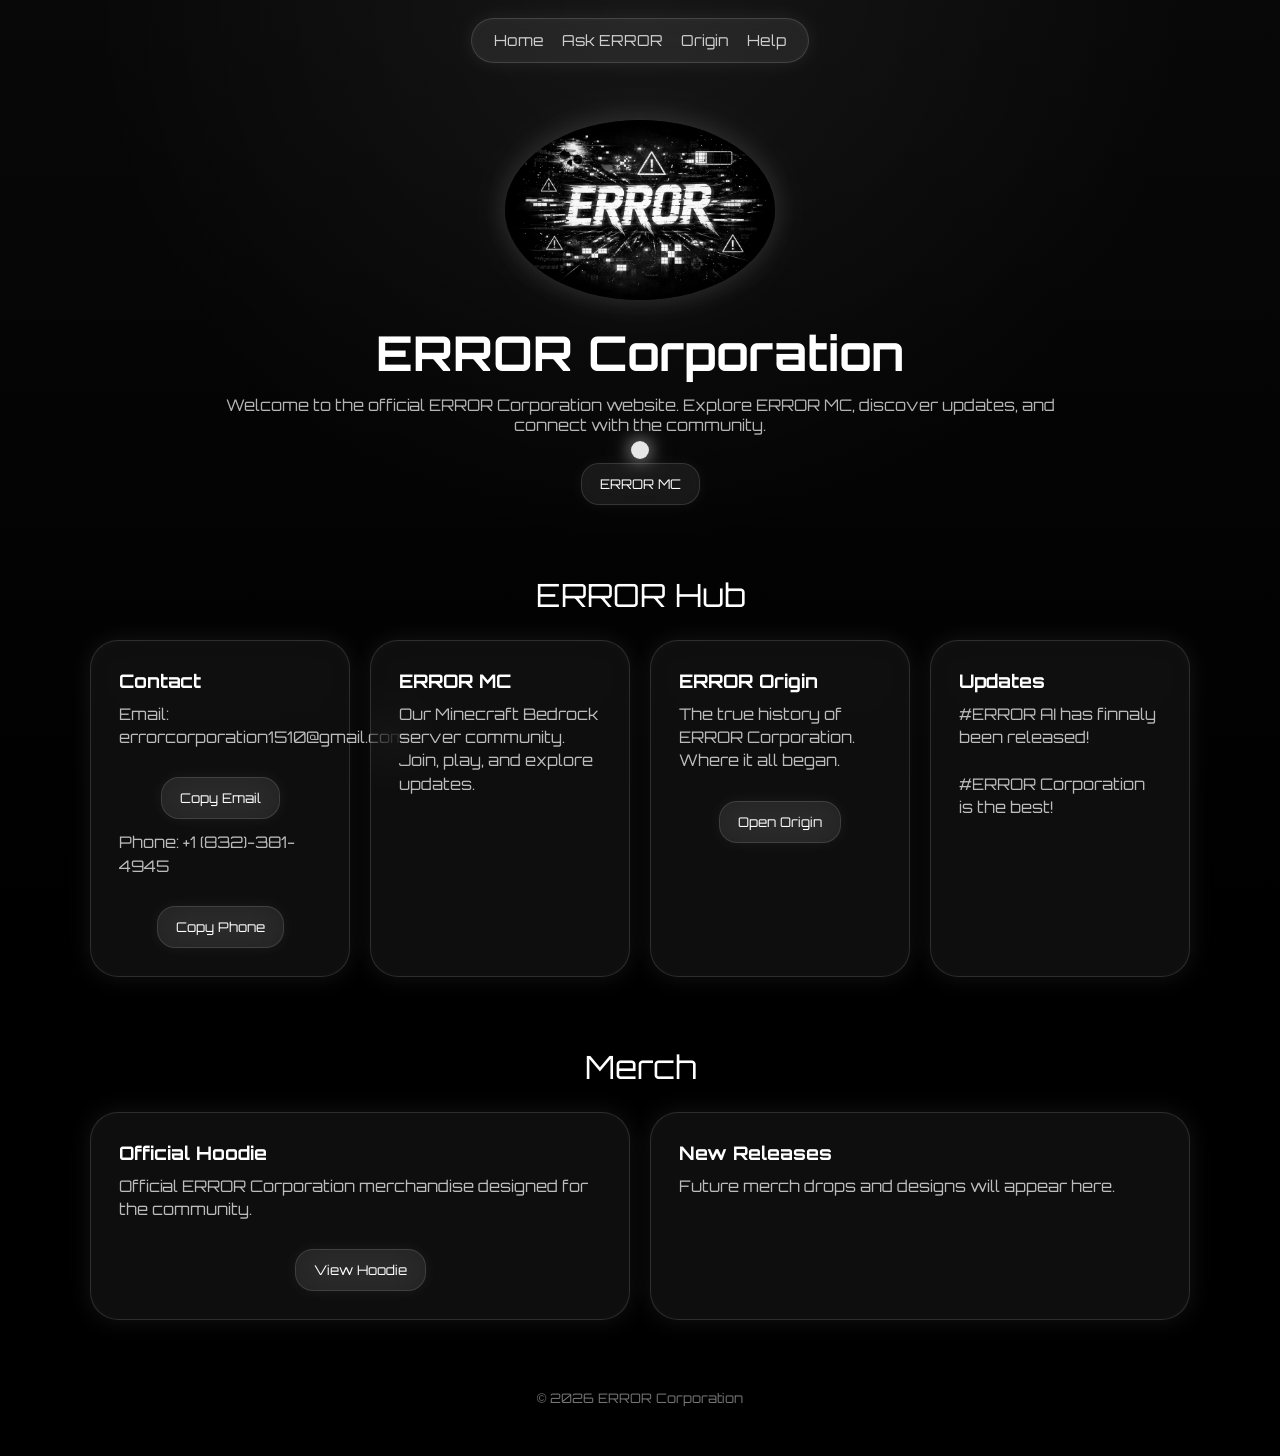
==== index.html @ 1487696e "Fix typo in updates section of index.html" ====
<!DOCTYPE html>
<html lang="en">
<head>
<meta charset="UTF-8">
<meta name="viewport" content="width=device-width, initial-scale=1.0">
<title>ERROR Corporation</title>

<link href="https://fonts.googleapis.com/css2?family=Orbitron:wght@400;500;700&display=swap" rel="stylesheet">

<link rel="icon" type="image/png" href="assets/ERROR Logo 2.png">

<style>
*{
  margin:0;
  padding:0;
  box-sizing:border-box;
  font-family:"Orbitron", sans-serif;
}

html{
  scroll-behavior:smooth;
}

body{
  background:#000;
  color:#fff;
  overflow-x:hidden;
  cursor:none;
}

/* STATIC BACKGROUND */
body::before{
  content:"";
  position:fixed;
  inset:0;
  background:
  radial-gradient(circle at top, rgba(255,255,255,.06), transparent 50%),
  linear-gradient(to bottom, rgba(255,255,255,.03), rgba(0,0,0,.96));
  z-index:0;
}

/* TOP BAR */
.topbar{
  position:fixed;
  top:18px;
  left:50%;
  transform:translateX(-50%);
  z-index:50;

  padding:12px 22px;
  border-radius:999px;

  background:rgba(255,255,255,.08);
  backdrop-filter:blur(22px);
  border:1px solid rgba(255,255,255,.14);

  box-shadow:
  0 0 20px rgba(255,255,255,.08),
  inset 0 0 10px rgba(255,255,255,.03);

  display:flex;
  gap:18px;
  align-items:center;
}

.topbar a{
  color:#fff;
  text-decoration:none;
  font-size:.95rem;
  opacity:.78;
  transition:.25s;
}

.topbar a:hover{
  opacity:1;
  text-shadow:0 0 12px rgba(255,255,255,.45);
}

/* MAIN */
main{
  position:relative;
  z-index:2;
  padding:120px 16px 50px;
}

/* HERO */
.hero{
  text-align:center;
  max-width:900px;
  margin:auto;
}

.hero img{
  height:180px;
  width:auto;
  border-radius:50%;
  box-shadow:
  0 0 28px rgba(255,255,255,.14),
  0 0 70px rgba(255,255,255,.05);
}

.hero h1{
  margin-top:18px;
  font-size:3rem;
}

.hero p{
  margin-top:12px;
  opacity:.7;
  font-size:1rem;
}

/* BUTTONS */
.btn-row{
  margin-top:28px;
  display:flex;
  flex-wrap:wrap;
  gap:12px;
  justify-content:center;
}

button{
  border:none;
  color:white;
  padding:12px 18px;
  border-radius:18px;
  cursor:pointer;
  transition:.25s;

  background:rgba(255,255,255,.08);
  backdrop-filter:blur(18px);
  border:1px solid rgba(255,255,255,.12);

  box-shadow:0 0 16px rgba(255,255,255,.06);
}

button:hover{
  transform:translateY(-2px);
  background:rgba(255,255,255,.14);
  box-shadow:0 0 24px rgba(255,255,255,.12);
}

/* SECTIONS */
.section{
  margin-top:70px;
}

.section-title{
  text-align:center;
  font-size:2rem;
  margin-bottom:25px;
}

/* GRID */
.grid{
  display:grid;
  grid-template-columns:repeat(auto-fit,minmax(260px,1fr));
  gap:20px;
  max-width:1100px;
  margin:auto;
}

/* CARD */
.card{
  padding:28px;
  border-radius:28px;

  background:rgba(255,255,255,.055);
  backdrop-filter:blur(25px);
  border:1px solid rgba(255,255,255,.13);

  box-shadow:
  0 0 24px rgba(255,255,255,.08),
  inset 0 0 14px rgba(255,255,255,.02);

  transition:.28s;
}

.card:hover{
  transform:translateY(-6px);
  box-shadow:
  0 0 34px rgba(255,255,255,.13),
  inset 0 0 14px rgba(255,255,255,.03);
}

.card h3{
  margin-bottom:10px;
}

.card p{
  opacity:.72;
  line-height:1.45;
}

/* FOOTER */
footer{
  margin-top:70px;
  text-align:center;
  opacity:.45;
  font-size:.82rem;
}

/* OPTIMIZED CURSOR */
.cursor{
  position:fixed;
  width:18px;
  height:18px;
  border-radius:50%;
  pointer-events:none;
  z-index:9999;

  background:rgba(255,255,255,.9);

  box-shadow:
  0 0 18px rgba(255,255,255,.75),
  0 0 40px rgba(255,255,255,.28);

  transform:translate(-50%,-50%);
  transition:
  transform .08s linear,
  width .2s ease,
  height .2s ease,
  opacity .2s ease;
}

.cursor.active{
  width:28px;
  height:28px;

  background:rgba(255,255,255,.95);

  box-shadow:
  0 0 24px rgba(255,255,255,.85),
  0 0 60px rgba(255,255,255,.35);
}

@media(max-width:700px){
  .hero h1{
    font-size:2.2rem;
  }

  .topbar{
    gap:10px;
    padding:10px 14px;
    flex-wrap:wrap;
    justify-content:center;
  }
}
</style>
</head>

<body>

<div class="cursor"></div>

<main>

<section class="hero" id="home">

  <img src="assets/ERROR Logo 1.png" alt="ERROR Logo">

  <h1>ERROR Corporation</h1>

  <p>
    Welcome to the official ERROR Corporation website. Explore ERROR MC, discover updates, and connect with the community.
  </p>

  <div class="btn-row">

    <button onclick="window.open('errormc.html','_blank')">
      ERROR MC
    </button>

  </div>

</section>

<section class="section">

  <div class="section-title">ERROR Hub</div>

  <div class="grid">

  <div class="card">
    <h3>Contact</h3>

    <p>Email: errorcorporation1510@gmail.com</p>
    <div class="btn-row">
  <button onclick="copyText(this, 'errorcorporation1510@gmail.com')">
    Copy Email
  </button>
</div>
  
    <p style="margin-top:12px;">Phone: +1 (832)-381-4945</p>
    <div class="btn-row">
  <button onclick="copyText(this, '+1 (832)-381-4945')">
    Copy Phone
  </button>
</div>
  </div>

    <div class="card">
      <h3>ERROR MC</h3>
      <p>Our Minecraft Bedrock server community. Join, play, and explore updates.</p>
    </div>

    <div class="card">
      <h3>ERROR Origin</h3>
      <p>The true history of ERROR Corporation. Where it all began.</p>

      <div class="btn-row">
        <button onclick="window.open('origin.html','_blank')">
          Open Origin
        </button>
      </div>

    </div>

    <div class="card">
      <h3>Updates</h3>
      <p>#ERROR AI has finnaly been released!<br><br>#ERROR Corporation is the best!</p>
    </div>

  </div>

</section>

<section class="section">

  <div class="section-title">Merch</div>

  <div class="grid">

    <div class="card">

      <h3>Official Hoodie</h3>

      <p>Official ERROR Corporation merchandise designed for the community.</p>

      <div class="btn-row">
        <button onclick="window.open('https://www.customink.com/designs/ERROR%20Official%20Hoodie/bbc0-00d2-3tuy/share?pc=EMAIL-40778&utm_campaign=shared%20design&utm_source=share%20link&utm_medium=shared%20design&utm_content=shared%20desktop','_blank')">
          View Hoodie
        </button>
      </div>

    </div>

    <div class="card">
      <h3>New Releases</h3>
      <p>Future merch drops and designs will appear here.</p>
    </div>

  </div>

</section>

<footer>
© 2026 ERROR Corporation
</footer>

</main>

<script>
function clickSound(){
  const audio = new Audio("[data-uri]");
  audio.volume = 0.18;
  audio.play();
}

document.querySelectorAll("button,a").forEach(el=>{
  el.addEventListener("click", clickSound);
});

const cursor = document.querySelector(".cursor");

let mouseX = window.innerWidth / 2;
let mouseY = window.innerHeight / 2;

let currentX = mouseX;
let currentY = mouseY;

document.addEventListener("mousemove", e=>{
  mouseX = e.clientX;
  mouseY = e.clientY;
});

function animateCursor(){
  currentX += (mouseX - currentX) * 0.18;
  currentY += (mouseY - currentY) * 0.18;

  cursor.style.left = currentX + "px";
  cursor.style.top = currentY + "px";

  requestAnimationFrame(animateCursor);
}

animateCursor();

document.querySelectorAll("button,a,.card").forEach(el=>{
  el.addEventListener("mouseenter", ()=>cursor.classList.add("active"));
  el.addEventListener("mouseleave", ()=>cursor.classList.remove("active"));
});
</script>

<script>
function copyText(button, text){
  navigator.clipboard.writeText(text).catch(err => {
  console.warn("Clipboard failed:", err);
});

  const original = button.innerText;
  button.innerText = "Copied ✓";

  setTimeout(() => {
    button.innerText = original;
  }, 1200);
}
</script>

<script type="module">
import { loadToolbar } from "./js/toolbar.js";

document.addEventListener("DOMContentLoaded", () => {
  loadToolbar();
});
</script>

</body>
</html>
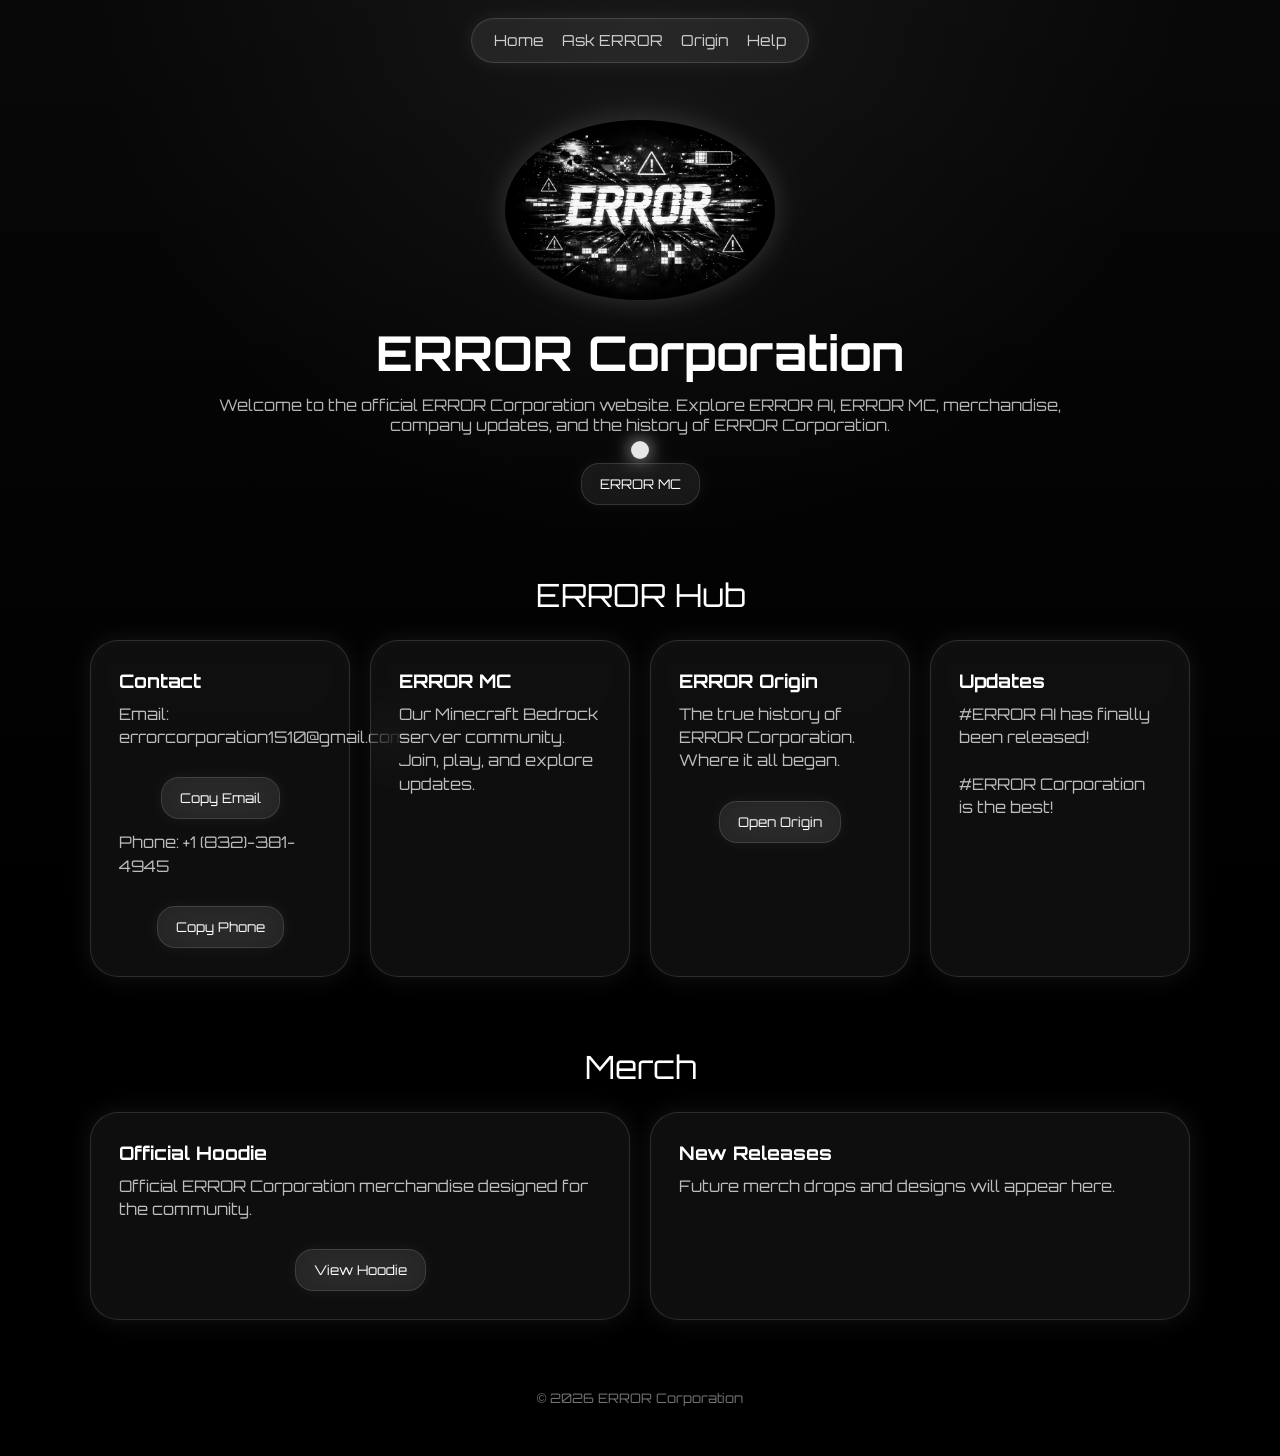
==== commit b6a93aad: "Revise welcome text and fix spelling in updates section Updated welcome message and corrected spelli" ====
--- a/index.html
+++ b/index.html
@@ -7,7 +7,30 @@
 
 <link href="https://fonts.googleapis.com/css2?family=Orbitron:wght@400;500;700&display=swap" rel="stylesheet">
 
-<link rel="icon" type="image/png" href="assets/ERROR Logo 2.png">
+<link rel="icon" type="image/png" href="assets/ERROR Official Emblem 3.png">
+
+<meta name="description" content="Welcome to the official ERROR Corporation website. Explore ERROR AI, ERROR MC, projects, updates, merchandise, and the history of ERROR Corporation.">
+
+<meta name="keywords" content="ERROR Corporation, ERROR, ERROR AI, ERROR MC, AI chatbot, gaming community, minecraft server, experimental technology">
+
+<meta name="author" content="ERROR Corporation">
+
+<meta name="robots" content="index, follow">
+
+<meta name="bingbot" content="index, follow">
+
+<meta property="og:title" content="ERROR Corporation">
+<meta property="og:description" content="A futuristic technology and AI-driven project featuring ERROR AI and ERROR MC.">
+<meta property="og:type" content="website">
+<meta property="og:url" content="https://error-lake.vercel.app/">
+<meta property="og:image" content="https://error-lake.vercel.app/assets/ERROR Logo 1.png">
+
+<meta name="twitter:card" content="summary_large_image">
+<meta name="twitter:title" content="ERROR Corporation">
+<meta name="twitter:description" content="Futuristic AI + gaming + experimental tech project.">
+<meta name="twitter:image" content="https://error-lake.vercel.app/assets/ERROR Logo 1.png">
+
+<link rel="canonical" href="https://error-lake.vercel.app/">
 
 <style>
 *{
@@ -262,8 +285,10 @@
   <h1>ERROR Corporation</h1>
 
   <p>
-    Welcome to the official ERROR Corporation website. Explore ERROR MC, discover updates, and connect with the community.
-  </p>
+Welcome to the official ERROR Corporation website.
+Explore ERROR AI, ERROR MC, merchandise, company updates,
+and the history of ERROR Corporation.
+</p>
 
   <div class="btn-row">
 
@@ -318,7 +343,7 @@
 
     <div class="card">
       <h3>Updates</h3>
-      <p>#ERROR AI has finnaly been released!<br><br>#ERROR Corporation is the best!</p>
+      <p>#ERROR AI has finally been released!<br><br>#ERROR Corporation is the best!</p>
     </div>
 
   </div>
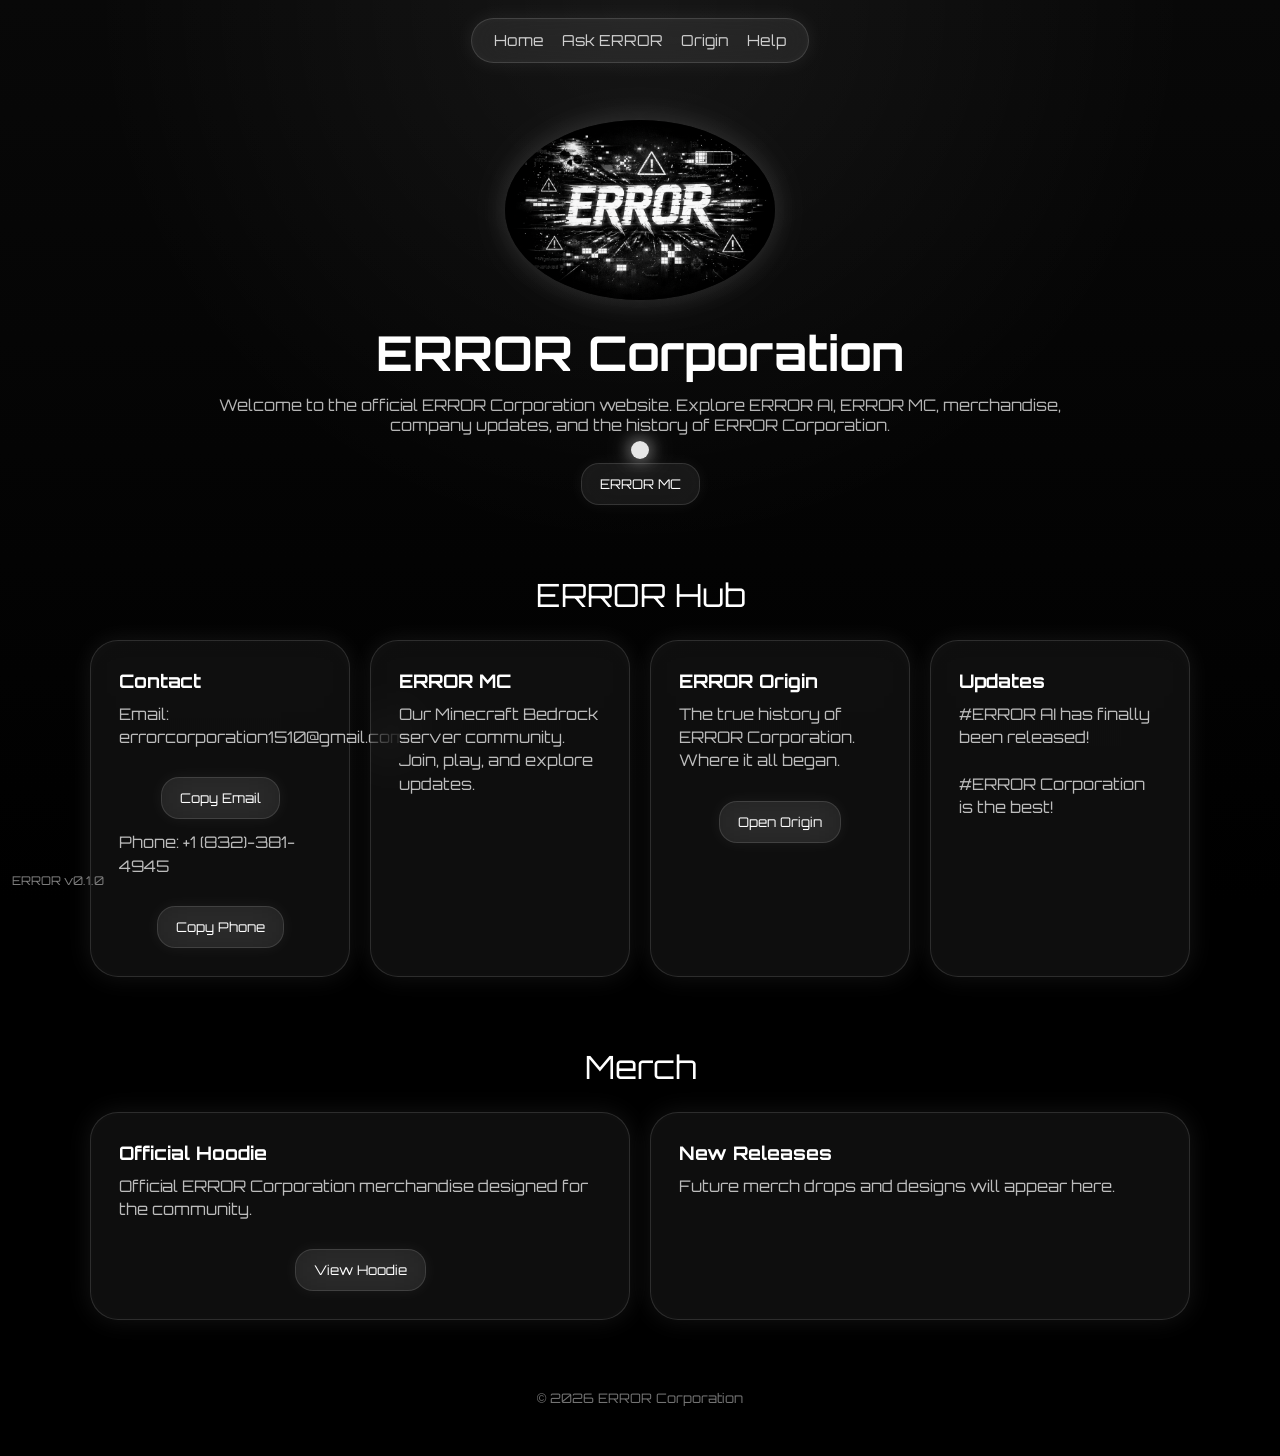
==== commit 686a4a78: "Add version info display to index.html Added a fixed version info display at the bottom left of the " ====
--- a/index.html
+++ b/index.html
@@ -255,6 +255,19 @@
   box-shadow:
   0 0 24px rgba(255,255,255,.85),
   0 0 60px rgba(255,255,255,.35);
+}
+
+.version-info{
+  position:fixed;
+  bottom:12px;
+  left:12px;
+
+  color:#808080;
+  font-size:12px;
+  font-family:'Orbitron',sans-serif;
+
+  z-index:5;
+  pointer-events:none;
 }
 
 @media(max-width:700px){
@@ -383,6 +396,10 @@
 © 2026 ERROR Corporation
 </footer>
 
+<div class="version-info">
+ERROR v0.1.0
+</div>
+
 </main>
 
 <script>
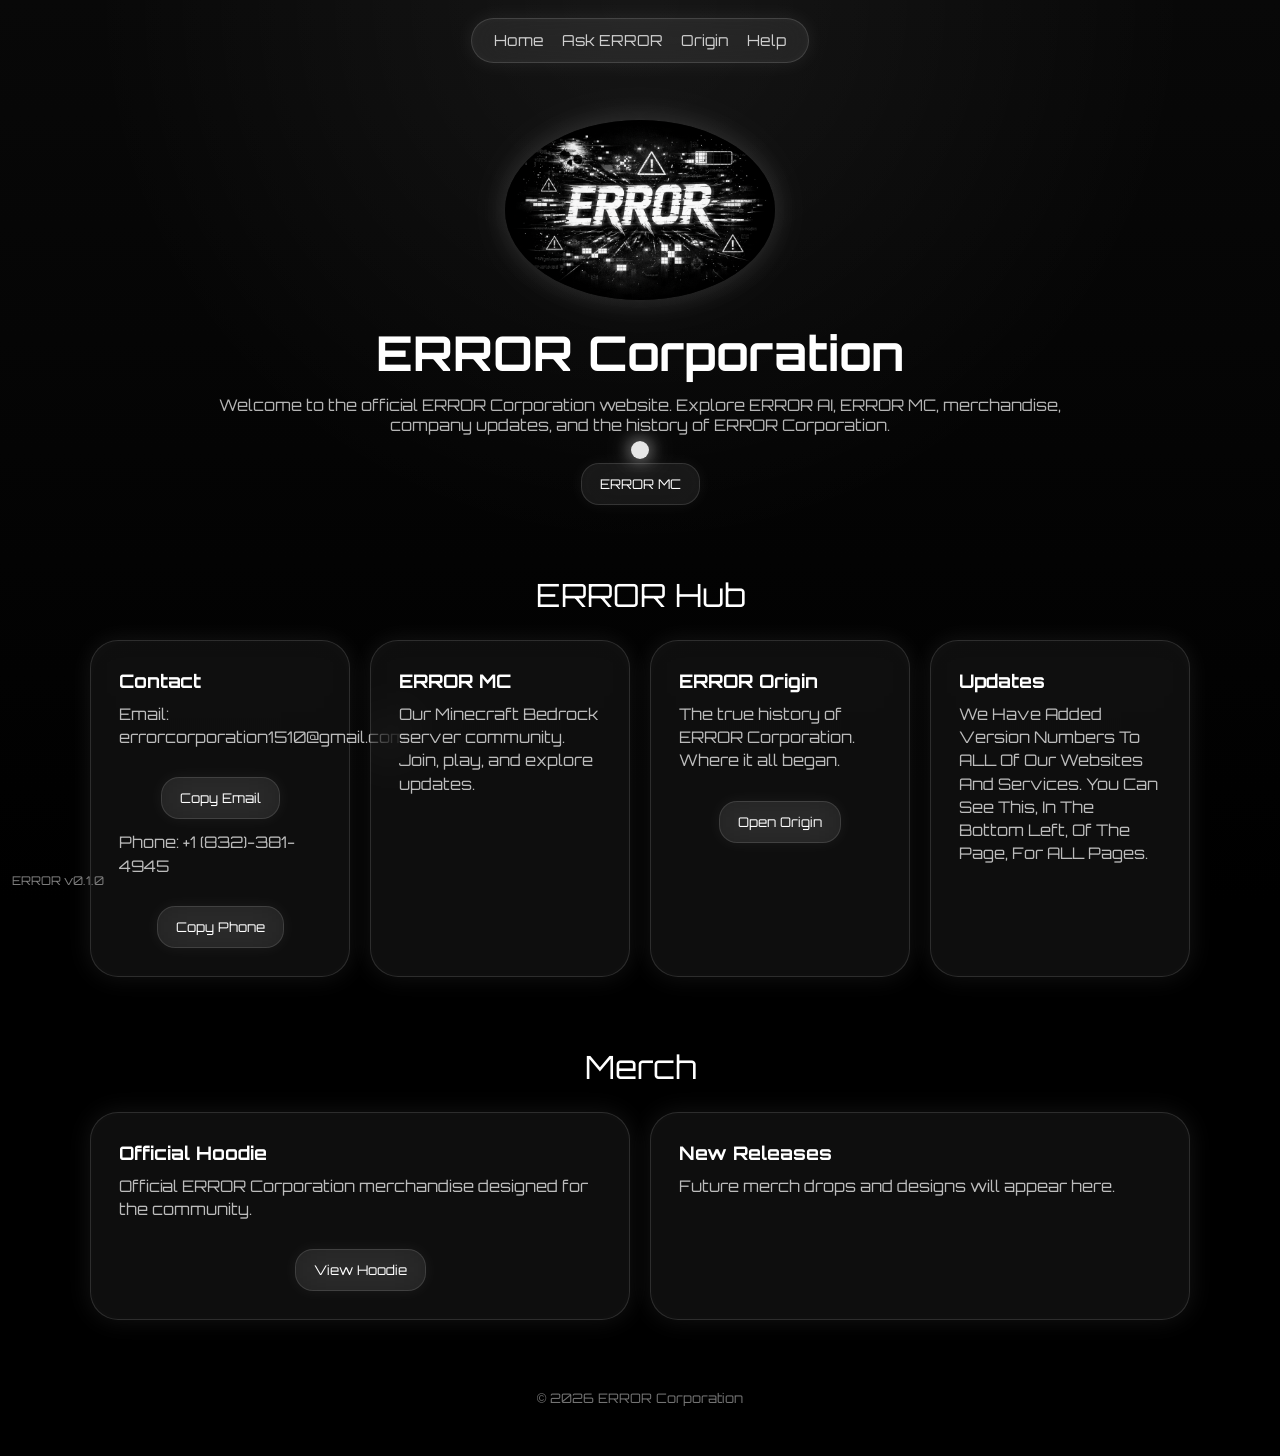
==== commit 607ebb96: "Change title and update updates section in index.html Updated the title and content in index.html." ====
--- a/index.html
+++ b/index.html
@@ -3,7 +3,7 @@
 <head>
 <meta charset="UTF-8">
 <meta name="viewport" content="width=device-width, initial-scale=1.0">
-<title>ERROR Corporation</title>
+<title>ERROR</title>
 
 <link href="https://fonts.googleapis.com/css2?family=Orbitron:wght@400;500;700&display=swap" rel="stylesheet">
 
@@ -356,7 +356,7 @@
 
     <div class="card">
       <h3>Updates</h3>
-      <p>#ERROR AI has finally been released!<br><br>#ERROR Corporation is the best!</p>
+      <p>We Have Added Version Numbers To ALL Of Our Websites And Services. You Can See This, In The Bottom Left, Of The Page, For ALL Pages.</p>
     </div>
 
   </div>
